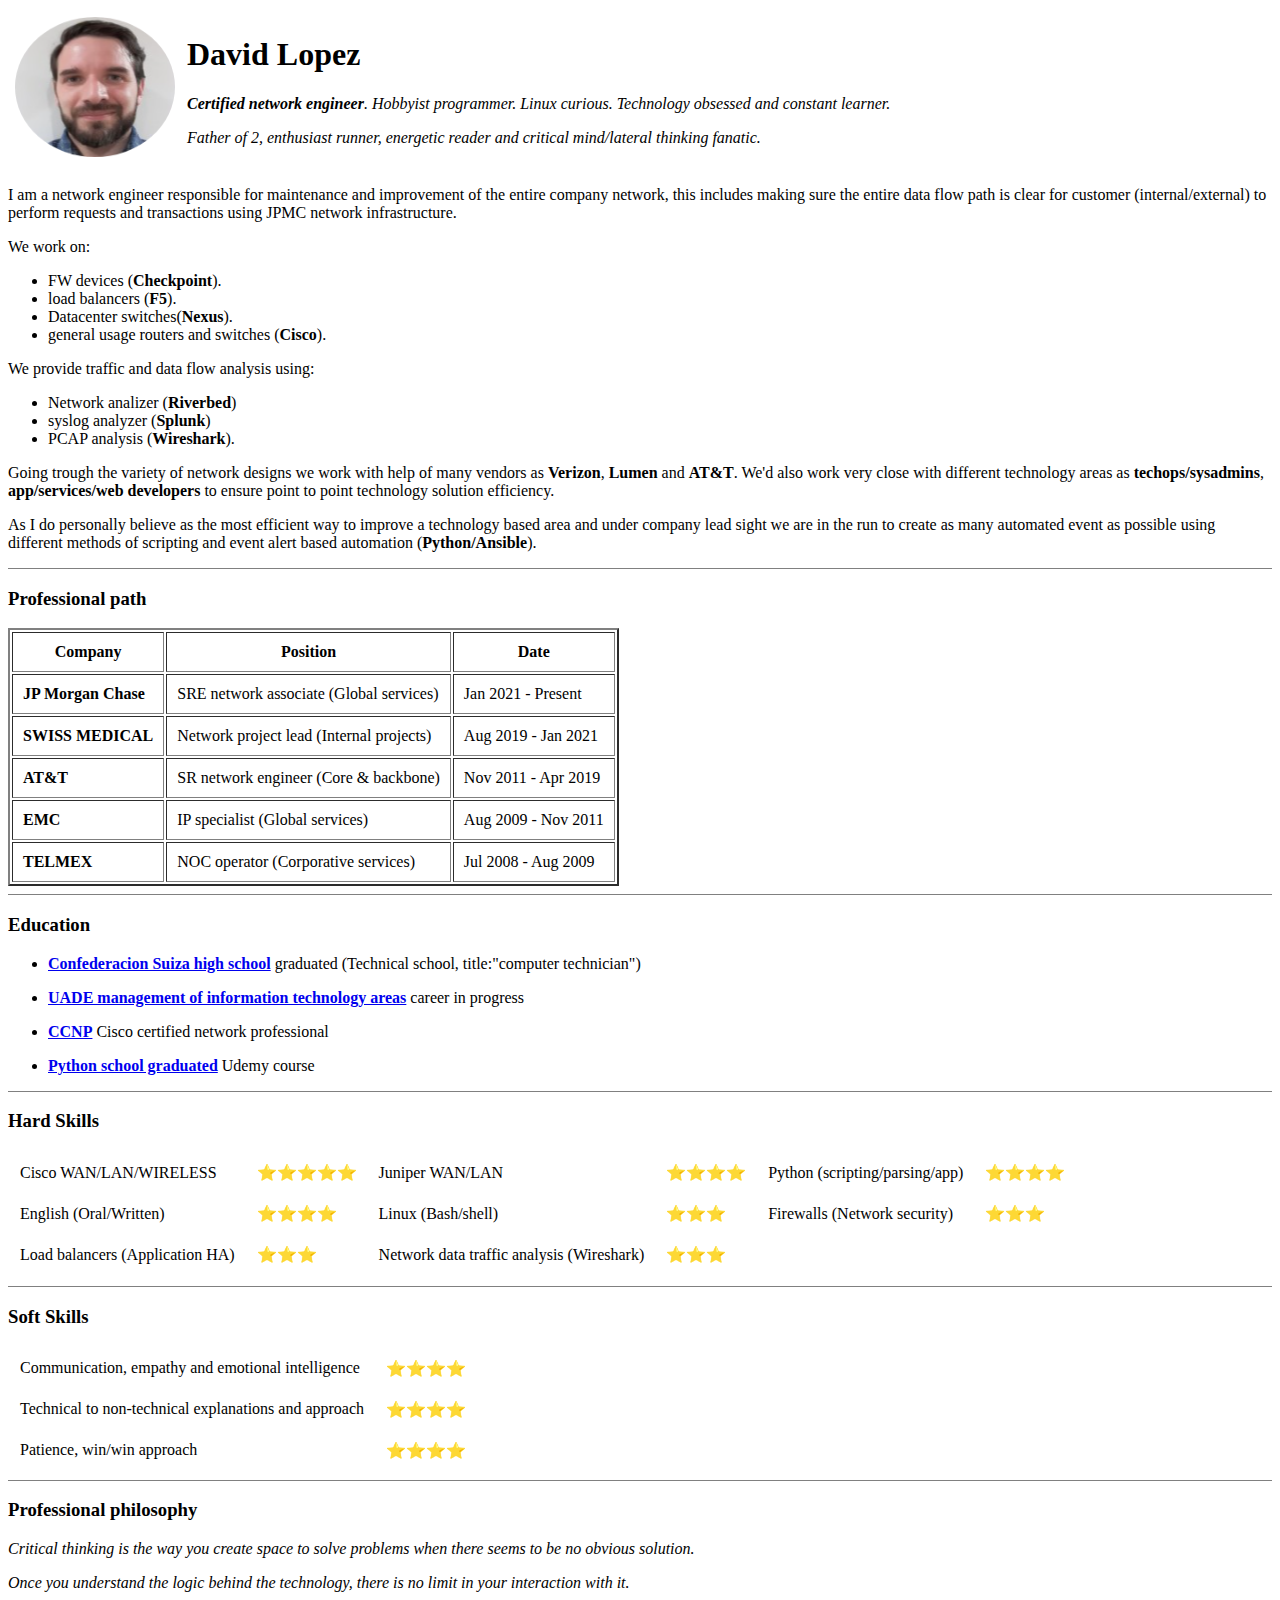
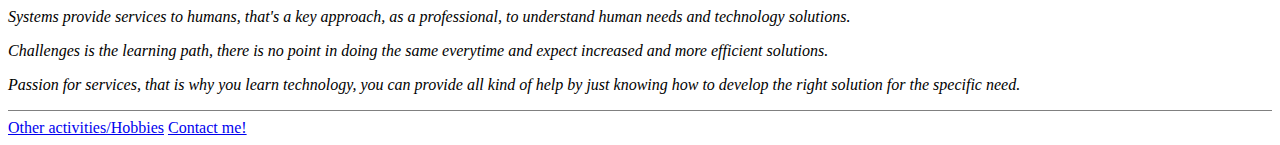
==== index.html @ 20a5d1cc "added initial cv files" ====
<!-- html boilplate -->
<!doctype html> <!-- le dice al browser cuando abris la pagina que version de HTML usamos -->
<html lang="en" xmlns="http://www.w3.org/1999/html"> <!-- todo lo que exista entre esta label y su cierre es HTML-->
    <head> <!-- contiene informacion de la pagina web y le dice al navegador como tratarla -->
        <meta charset="UTF-8">
        <meta name="viewport"
              content="width=device-width, user-scalable=no, initial-scale=1.0, maximum-scale=1.0, minimum-scale=1.0">
        <meta http-equiv="X-UA-Compatible" content="ie=edge">
        <title> Sitio personal - David Lopez</title> <!-- Lo que se ve en la solapa del browser -->
    </head>
    <body><!-- Contiene la informacion dentro de la pagina web -->
        <table cellpadding="5">
            <td><img src="foto perfil circular david lopez.png"
                     alt="David's profile picture"
                     width="160"
                     height="140">
            </td>
            <td>
                <h1>David Lopez</h1>
                <p><em><strong>Certified network engineer</strong>. Hobbyist programmer. Linux curious. Technology obsessed and constant learner.</em></p>
                <p><em>Father of 2, enthusiast runner, energetic reader and critical mind/lateral thinking fanatic.</em></p>
            </td>
        </table>

        <p>I am a network engineer responsible for maintenance and improvement of the entire company
        network, this includes making sure the entire data flow path is clear for customer (internal/external) to perform requests and
        transactions using JPMC network infrastructure. </p>
        <p>We work on:
        <ul>
        <li>FW devices (<b>Checkpoint</b>).</li>
        <li>load balancers (<b>F5</b>).</li>
        <li>Datacenter switches(<b>Nexus</b>).</li>
        <li>general usage routers and switches (<b>Cisco</b>).</li>
        </ul>
        </p>

        <p>We provide traffic and data flow analysis using:
        <ul>
        <li>Network analizer (<b>Riverbed</b>)</li>
        <li>syslog analyzer (<b>Splunk</b>)</li>
        <li>PCAP analysis (<b>Wireshark</b>).</li></p>
        </ul>
        <p>Going trough the variety of network designs we work with help of many vendors as <b>Verizon</b>, <b>Lumen</b> and <b>AT&T</b>.
        We'd also work very close with different technology areas as <b>techops/sysadmins</b>, <b>app/services/web developers</b> to ensure point to point technology solution efficiency. </p>
        <p>As I do personally believe as the most efficient way to improve a technology based area and under company lead sight we are in the run to create as many automated event as possible
        using different methods of scripting and event alert based automation (<b>Python/Ansible</b>).</p>
        <hr size="1" noshade>
        <h3>Professional path</h3>
    <!--<ul>
            <li><p><b>TELMEX</b> |NOC operator (Corporative services) |  Jul 2008 to Aug 2009 </p></li>
            <li><p><b>EMC</b> | IP specialist (Global services)  |  Aug 2009 to Nov 2011 </p></li>
            <li><p><b>AT&T</b> | SR network engineer(Core & backbone)| Nov 2011 to Apr 2019 </p></li>
            <li><p><b>SWISS MEDICAL</b> | Network project lead (Internal projects) | Aug 2019 - Jan 2021</p></li>
            <li><p><b>JP Morgan Chase</b> | SRE network associate (Global services) | Jan 2021 - Present </p></li>
        </ul><-->
        <table border="2" cellpadding="10">
            <thead>
                <th>Company</th>
                <th>Position</th>
                <th>Date</th>
            </thead>
            <tbody>
                <tr>
                    <td><strong>JP Morgan Chase</strong></td>
                    <td>SRE network associate (Global services)</td>
                    <td>Jan 2021 - Present</td>
                </tr>
                <tr>
                    <td><strong>SWISS MEDICAL</strong></td>
                    <td>Network project lead (Internal projects)</td>
                    <td>Aug 2019 - Jan 2021</td>
                </tr>
                <tr>
                    <td><strong>AT&T</strong></td>
                    <td>SR network engineer (Core & backbone)</td>
                    <td>Nov 2011 - Apr 2019</td>
                </tr>
                <tr>
                    <td><strong>EMC</strong></td>
                    <td>IP specialist (Global services)</td>
                    <td>Aug 2009 - Nov 2011</td>
                </tr>
                <tr>
                    <td><strong>TELMEX</strong></td>
                    <td>NOC operator (Corporative services)</td>
                    <td>Jul 2008 - Aug 2009</td>
                </tr>
            </tbody>
            <tfoot>

            </tfoot>

        </table>
        <hr size="1" noshade>
        <h3>Education</h3>
        <ul>
            <li><p><b><a href=https://sites.google.com/view/aulasvirtualeset26?fbclid=IwAR3v6MLBKZPGFmNUw7cQZ5TnFe4wDI92EoiVE0KRT-8R86hU0jIPE6GfwxE">Confederacion Suiza high school</a></b> graduated (Technical school, title:"computer technician")</p></li>
            <li><p><b><a href="https://uai.edu.ar/facultades/tecnolog%C3%ADa-inform%C3%A1tica/licenciatura-en-gesti%C3%B3n-de-tecnolog%C3%ADa-inform%C3%A1tica/">UADE management of information technology areas</a></b> career in progress</p></li>
            <li><p><b><a href="https://www.cisco.com/c/en/us/training-events/training-certifications/certifications/professional/ccnp-enterprise.html">CCNP</a></b> Cisco certified network professional</p></li>
            <li><p><b><a href="https://pythonschool.net/">Python school graduated</a></b> Udemy course</p></li>
        </ul>
        <hr size="1" noshade>
        <h3>Hard Skills</h3>
        <table cellpadding="10">
            <tr>
                <td>Cisco WAN/LAN/WIRELESS</td>
                <td>⭐⭐⭐⭐⭐</td>
                <td>Juniper WAN/LAN</td>
                <td>⭐⭐⭐⭐</td>
                <td>Python (scripting/parsing/app)</td>
                <td>⭐⭐⭐⭐</td>
            </tr>
            <tr>
                <td>English (Oral/Written)</td>
                <td>⭐⭐⭐⭐</td>
                <td>Linux (Bash/shell)</td>
                <td>⭐⭐⭐</td>
                <td>Firewalls (Network security)</td>
                <td>⭐⭐⭐</td>
            </tr>
            <tr>
                <td>Load balancers (Application HA)</td>
                <td>⭐⭐⭐</td>
                <td>Network data traffic analysis (Wireshark)</td>
                <td>⭐⭐⭐</td>
            </tr>
            <tr>

            </tr>
        <table cellpadding="10">
        <hr size="1" noshade>
        <h3>Soft Skills</h3>
            <tr>
                <td>Communication, empathy and emotional intelligence</td>
                <td>⭐⭐⭐⭐</td>
            </tr>
                <td>Technical to non-technical explanations and approach</td>
                <td>⭐⭐⭐⭐</td>
            <tr>
                <td>Patience, win/win approach</td>
                <td>⭐⭐⭐⭐</td>
            </tr>
        </table>
        <hr size="1" noshade>
        <h3>Professional philosophy</h3>
        <p><em>Critical thinking is the way you create space to solve problems when there seems to be no obvious solution.</em></p>
        <p><em>Once you understand the logic behind the technology, there is no limit in your interaction with it.</em></p>
        <p><em>Systems provide services to humans, that's a key approach, as a professional, to understand human needs and technology solutions. </em></p>
        <p><em>Challenges is the learning path, there is no point in doing the same everytime and expect increased and more efficient solutions.</em></p>
        <p><em>Passion for services, that is why you learn technology, you can provide all kind of help by just knowing how to develop the right solution for the specific need.</em></p>
        <hr size="1" noshade>
            <a href="hobbies.html">Other activities/Hobbies</a> <a href="contacts.html">Contact me!</a>
    </body>
</html>
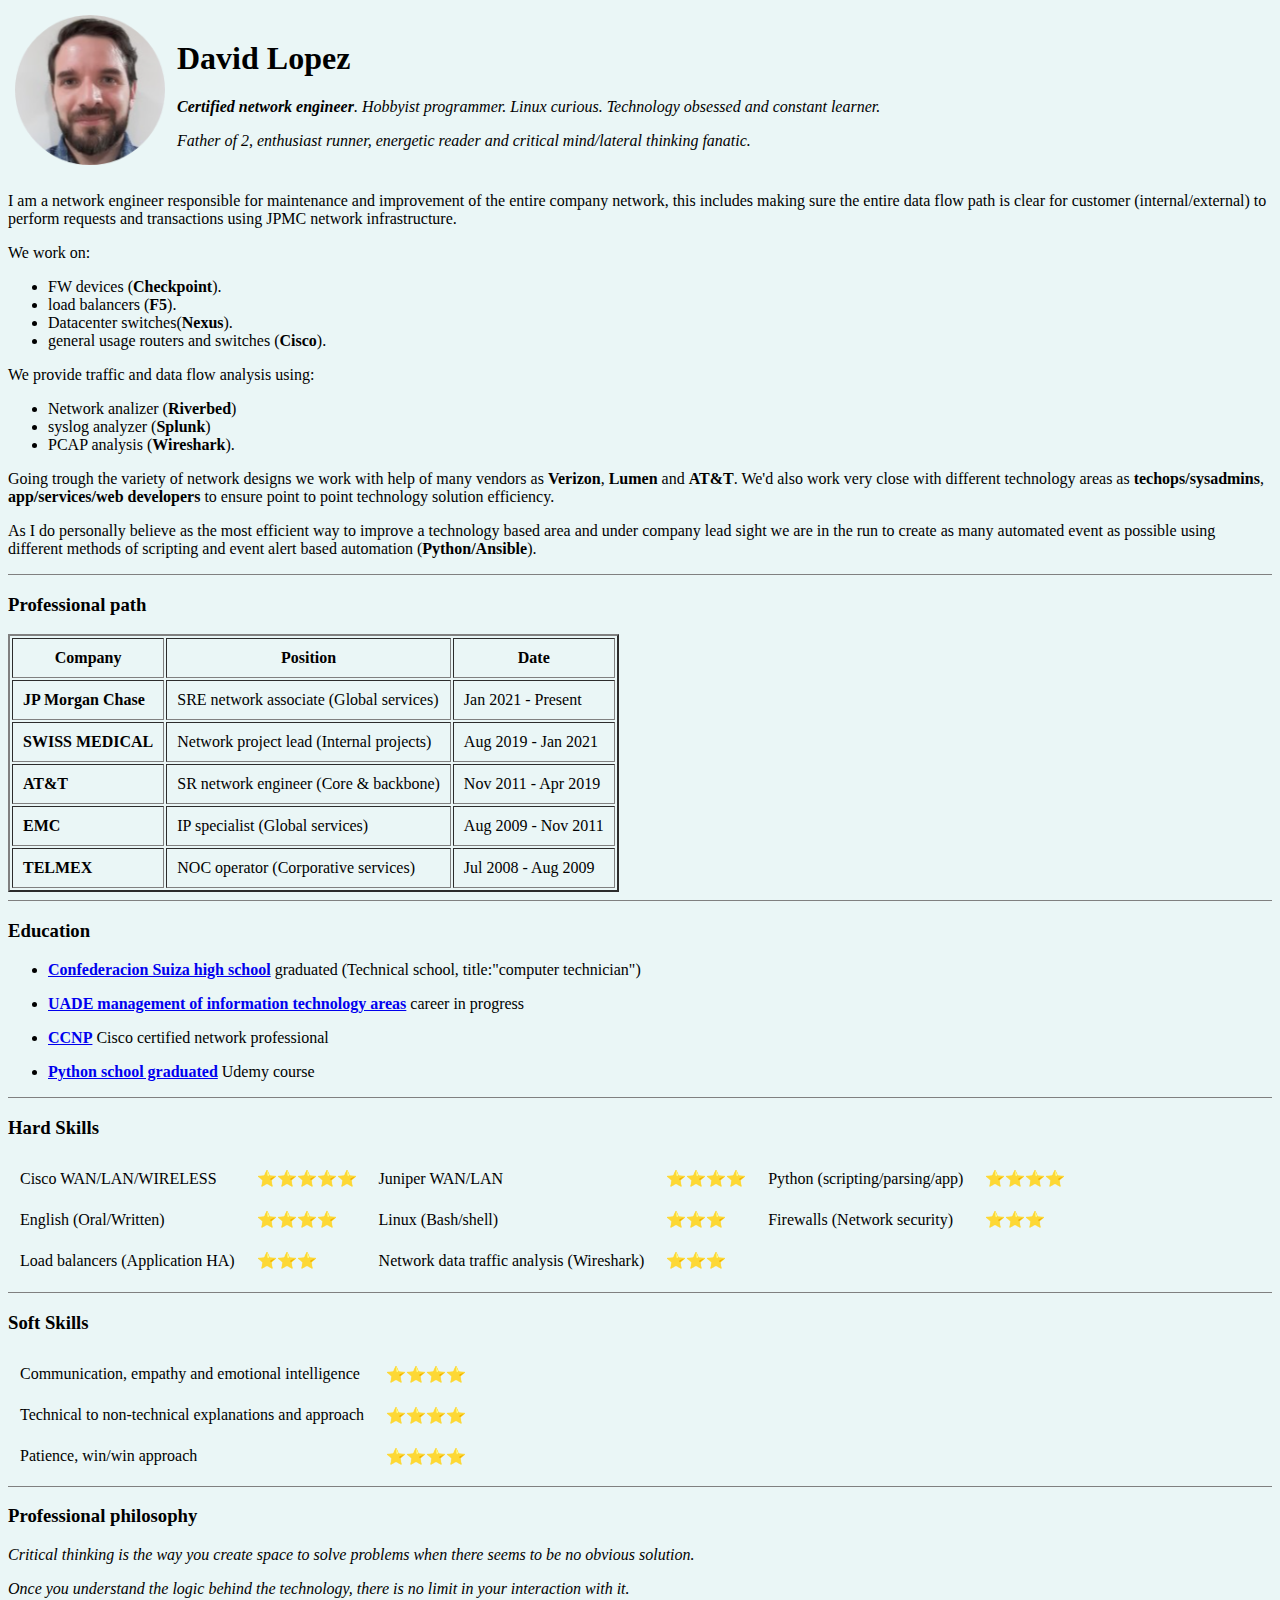
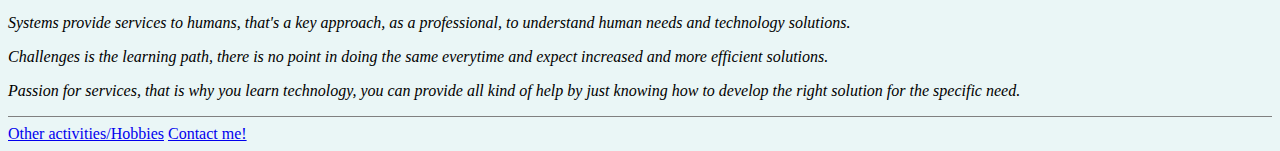
==== commit b0ed70f9: "Update index.html" ====
--- a/index.html
+++ b/index.html
@@ -7,13 +7,19 @@
               content="width=device-width, user-scalable=no, initial-scale=1.0, maximum-scale=1.0, minimum-scale=1.0">
         <meta http-equiv="X-UA-Compatible" content="ie=edge">
         <title> Sitio personal - David Lopez</title> <!-- Lo que se ve en la solapa del browser -->
+    <style>
+        body {
+            background-color: #EAF6F6;
+        } 
+        img {
+            height:150px;
+        }
+    </style>
     </head>
     <body><!-- Contiene la informacion dentro de la pagina web -->
         <table cellpadding="5">
             <td><img src="foto perfil circular david lopez.png"
-                     alt="David's profile picture"
-                     width="160"
-                     height="140">
+                     alt="David's profile picture">
             </td>
             <td>
                 <h1>David Lopez</h1>
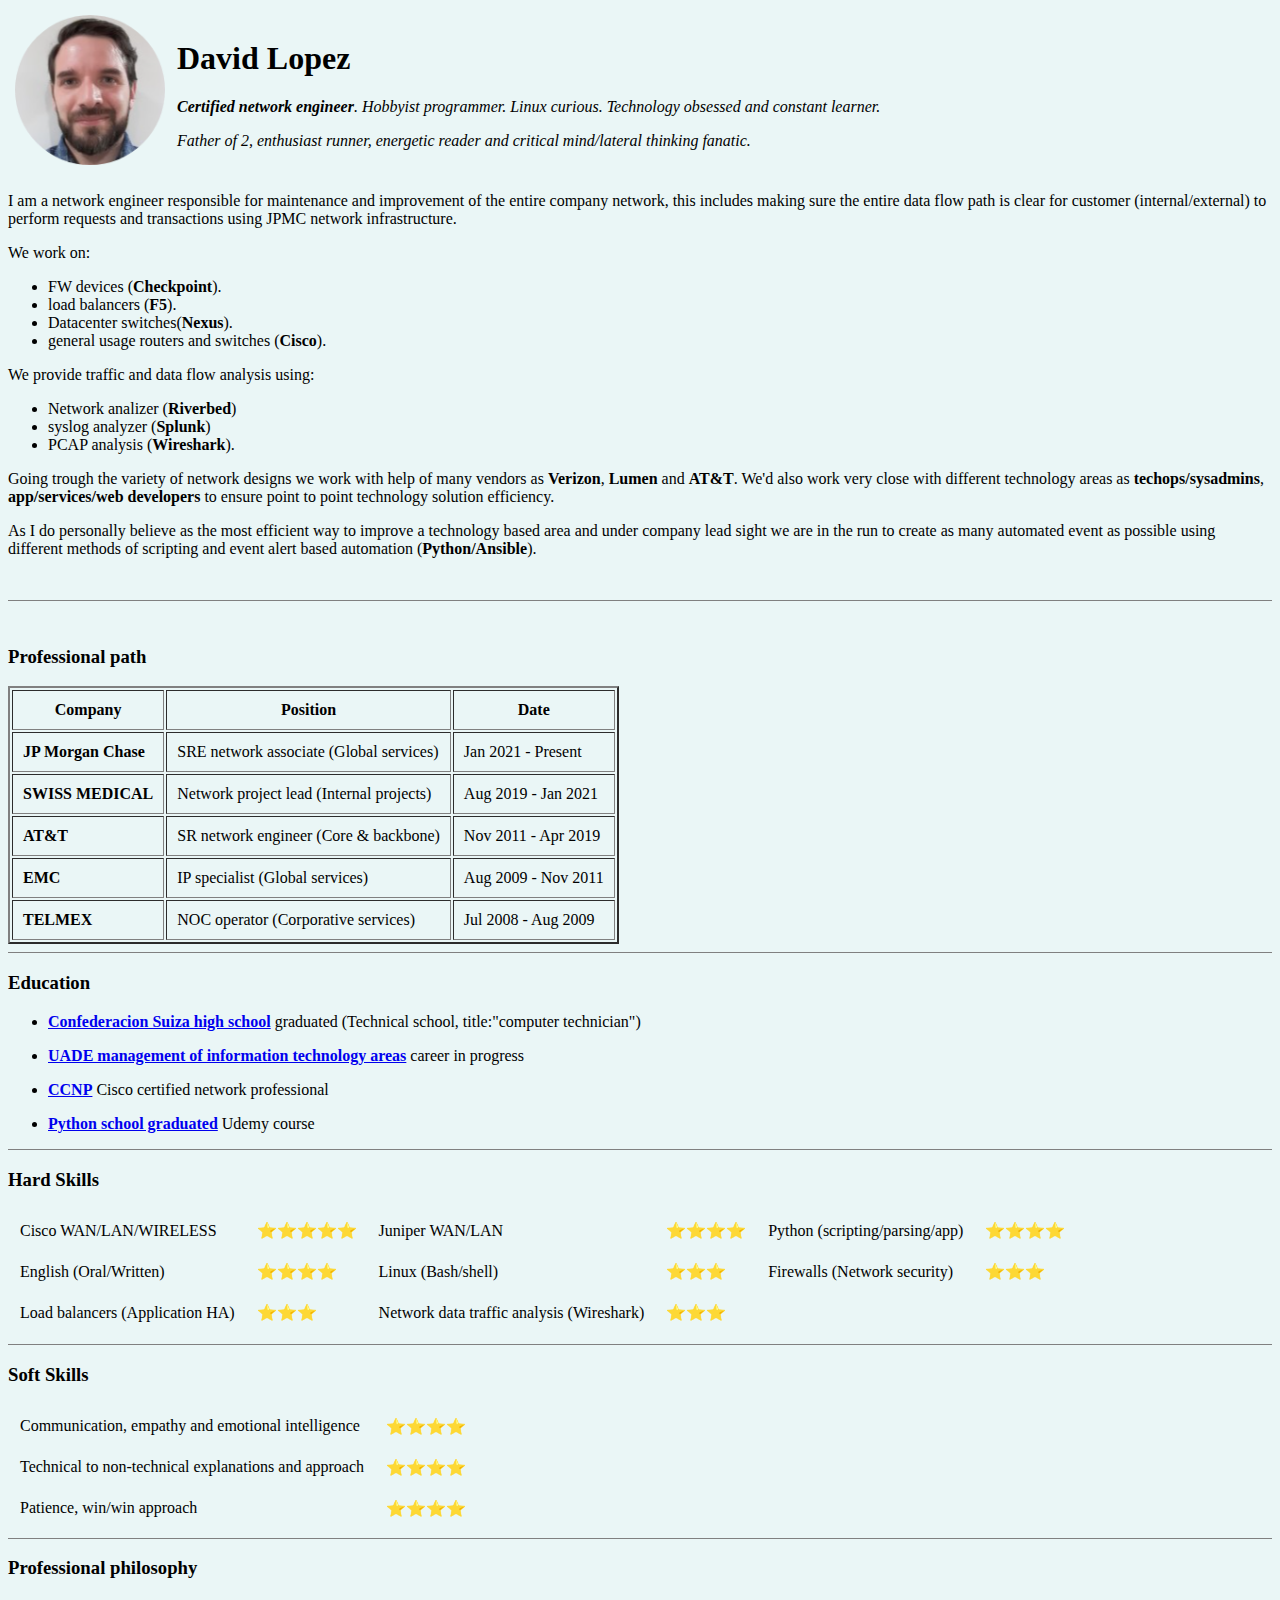
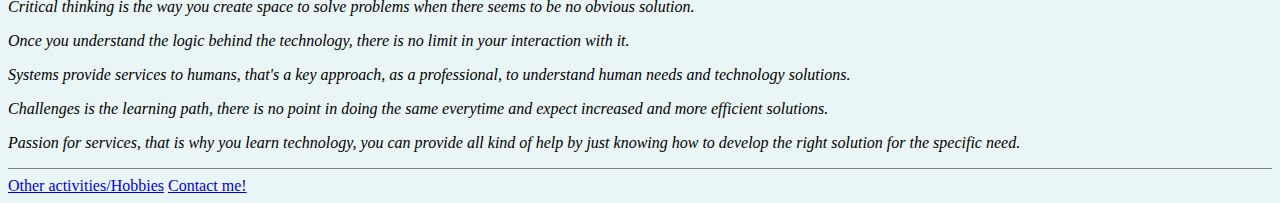
==== commit eb40f0b8: "Update index.html" ====
--- a/index.html
+++ b/index.html
@@ -50,7 +50,9 @@
         We'd also work very close with different technology areas as <b>techops/sysadmins</b>, <b>app/services/web developers</b> to ensure point to point technology solution efficiency. </p>
         <p>As I do personally believe as the most efficient way to improve a technology based area and under company lead sight we are in the run to create as many automated event as possible
         using different methods of scripting and event alert based automation (<b>Python/Ansible</b>).</p>
+        <br>
         <hr size="1" noshade>
+        <br>
         <h3>Professional path</h3>
     <!--<ul>
             <li><p><b>TELMEX</b> |NOC operator (Corporative services) |  Jul 2008 to Aug 2009 </p></li>
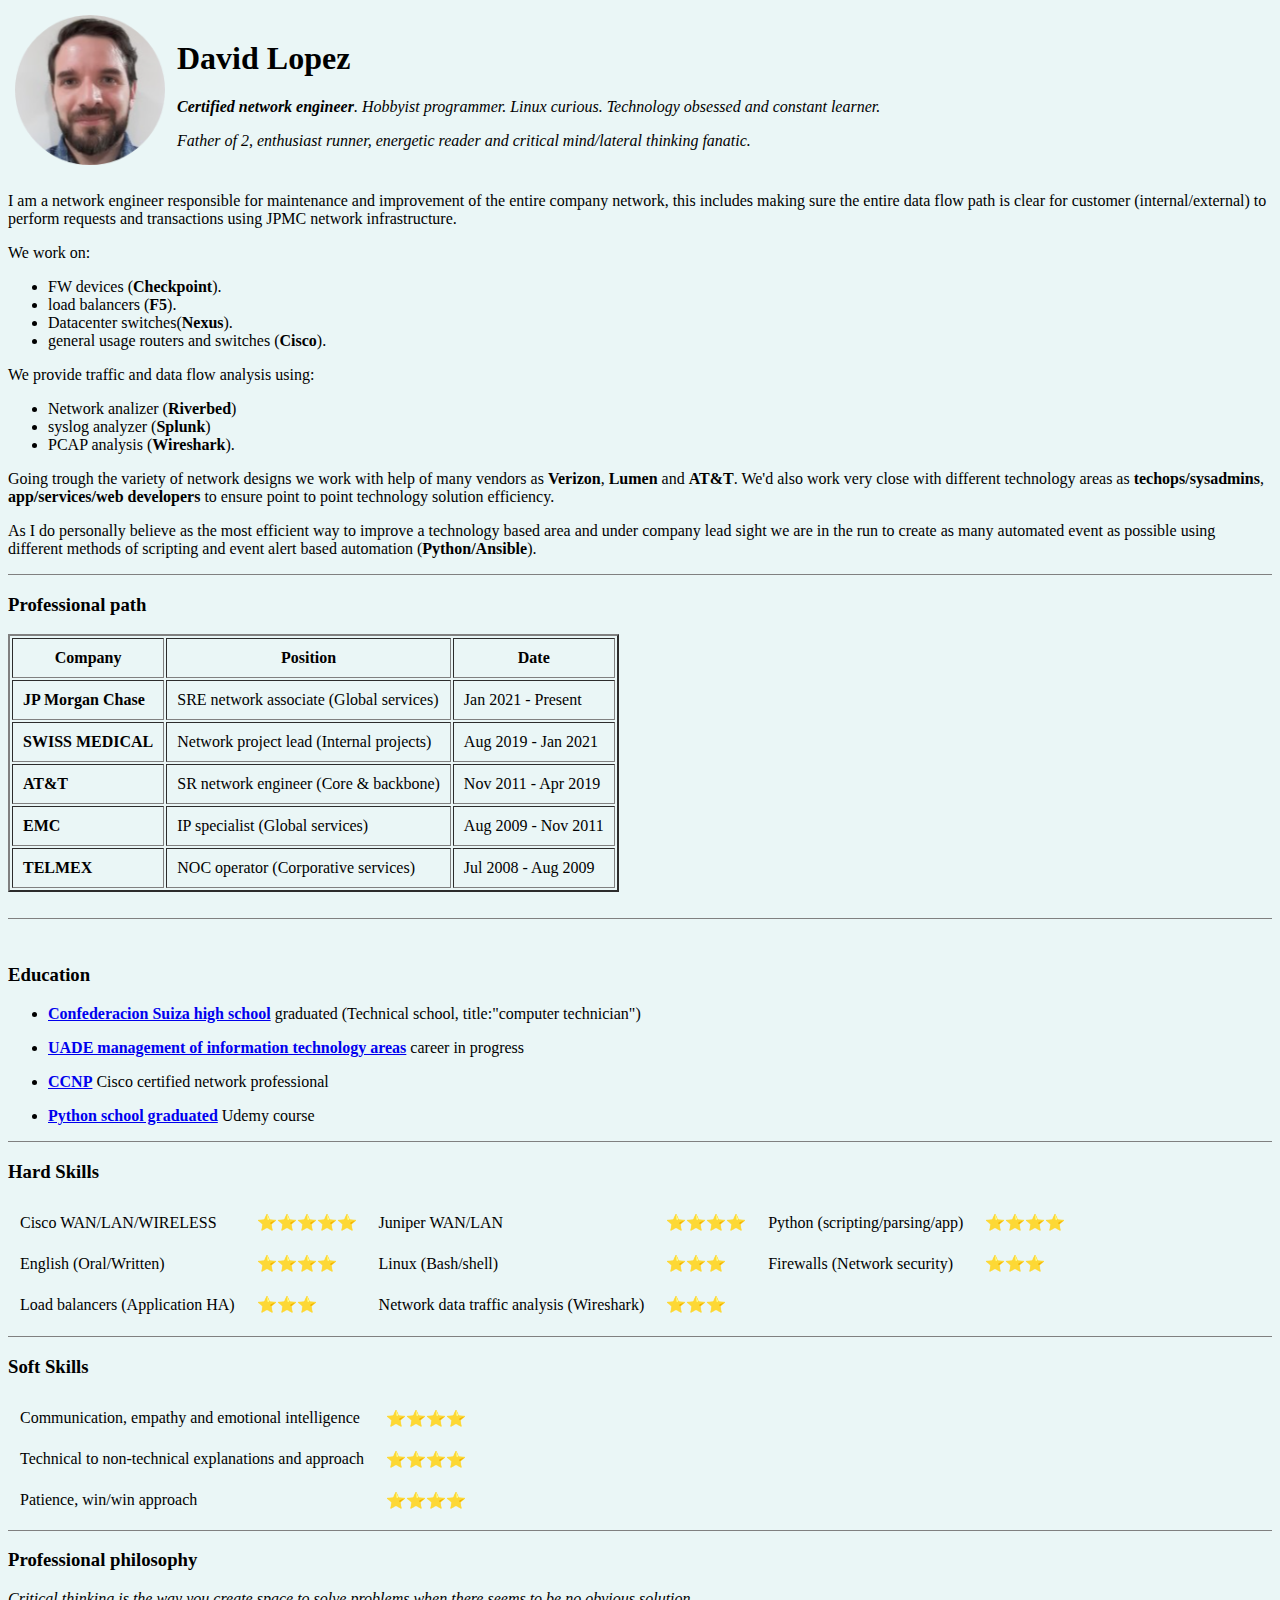
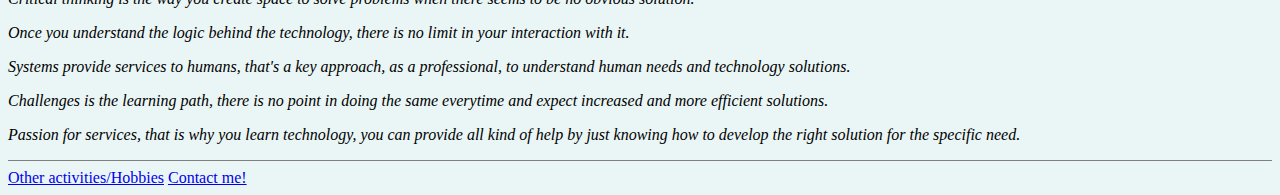
==== commit ace25e19: "Update index.html" ====
--- a/index.html
+++ b/index.html
@@ -50,9 +50,7 @@
         We'd also work very close with different technology areas as <b>techops/sysadmins</b>, <b>app/services/web developers</b> to ensure point to point technology solution efficiency. </p>
         <p>As I do personally believe as the most efficient way to improve a technology based area and under company lead sight we are in the run to create as many automated event as possible
         using different methods of scripting and event alert based automation (<b>Python/Ansible</b>).</p>
-        <br>
         <hr size="1" noshade>
-        <br>
         <h3>Professional path</h3>
     <!--<ul>
             <li><p><b>TELMEX</b> |NOC operator (Corporative services) |  Jul 2008 to Aug 2009 </p></li>
@@ -99,7 +97,9 @@
             </tfoot>
 
         </table>
+        <br>
         <hr size="1" noshade>
+        <br>
         <h3>Education</h3>
         <ul>
             <li><p><b><a href=https://sites.google.com/view/aulasvirtualeset26?fbclid=IwAR3v6MLBKZPGFmNUw7cQZ5TnFe4wDI92EoiVE0KRT-8R86hU0jIPE6GfwxE">Confederacion Suiza high school</a></b> graduated (Technical school, title:"computer technician")</p></li>
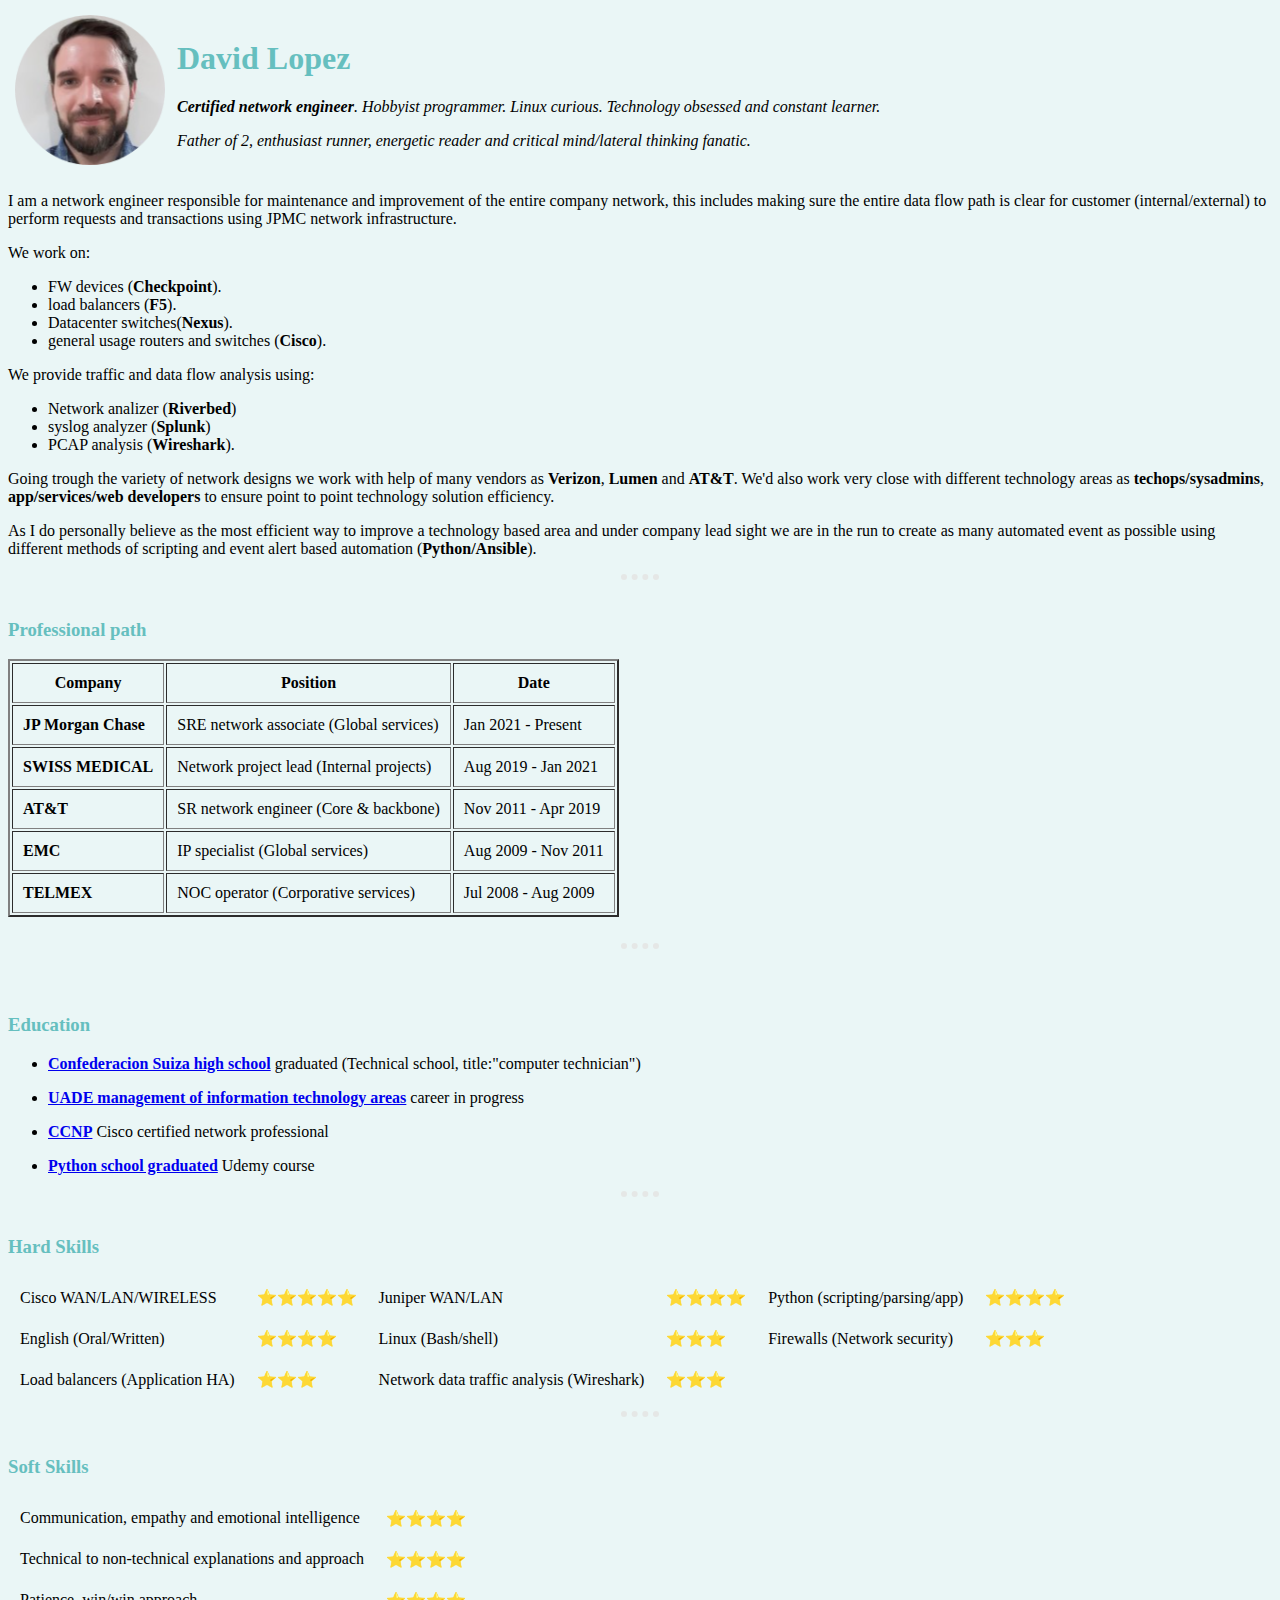
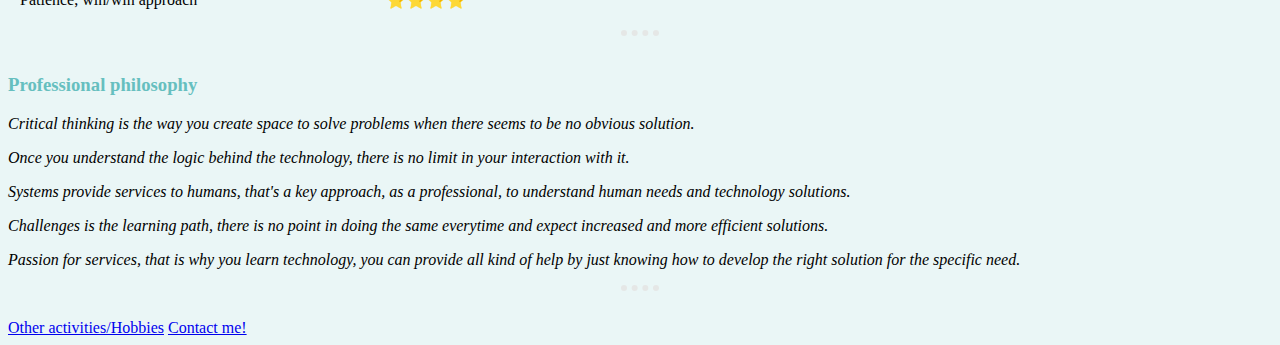
==== commit 9241460a: "Update index.html" ====
--- a/index.html
+++ b/index.html
@@ -15,6 +15,7 @@
             height:150px;
         }
     </style>
+    <link rel="stylesheet" href="style.css">
     </head>
     <body><!-- Contiene la informacion dentro de la pagina web -->
         <table cellpadding="5">
--- a/style.css
+++ b/style.css
@@ -0,0 +1,24 @@
+body {
+    background-color: #EAF6F6;
+  }
+hr{
+    background-color: #EAF6F6;
+    border-style: dotted none none none;
+    border-width: 6px;
+    border-color: #E5E7E6;
+    width: 3%;
+    height: 20px;
+}
+img{
+    height:150px;
+}
+h1 {
+    color:#66BFBF;
+}
+h3 {
+    color:#66BFBF;
+}
+
+
+
+
